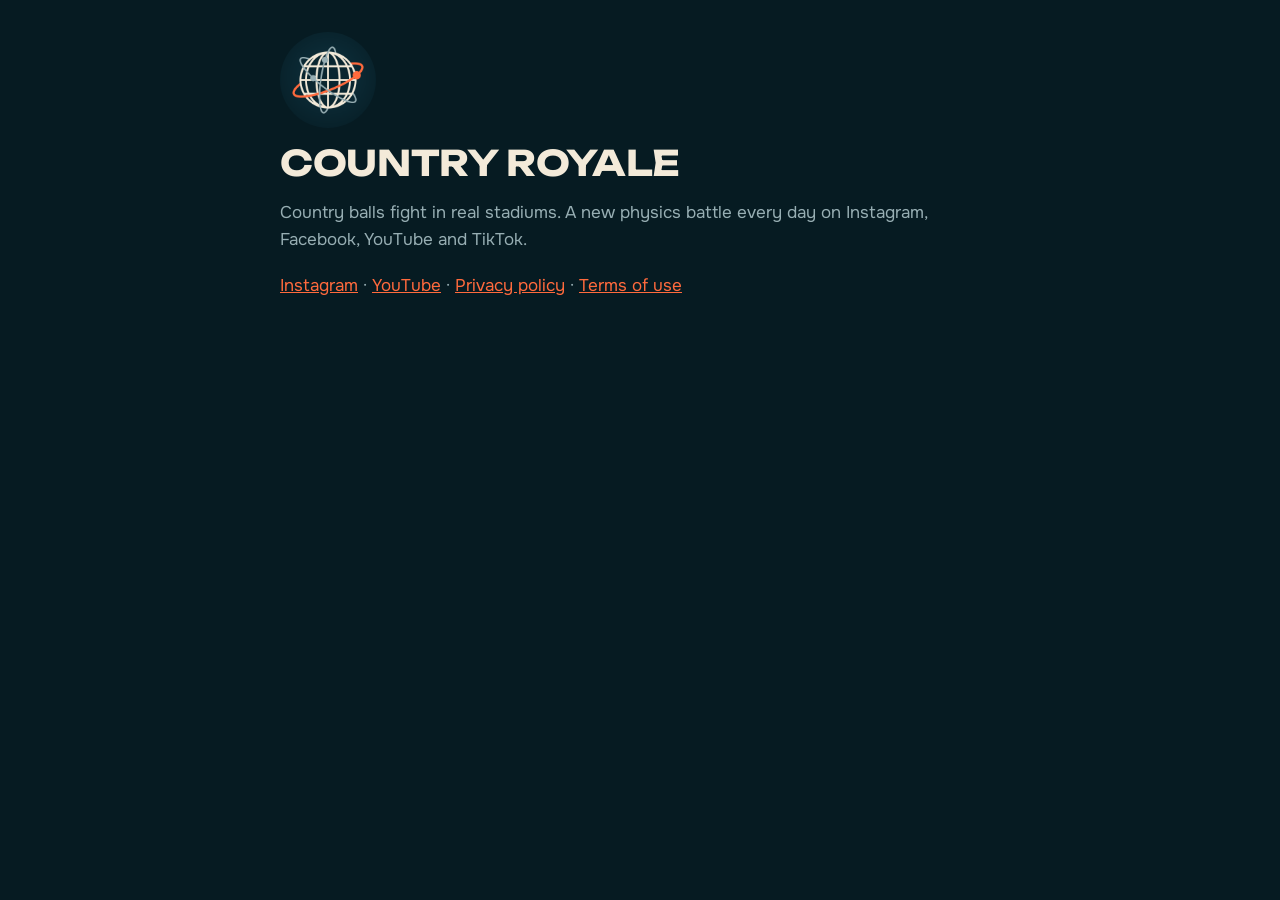
==== index.html @ 69d74d44 "Country Royale site: home, privacy policy, terms of use, TikTok sign-in callback Co-Authored-By: cla" ====
<!doctype html><html lang="en"><head><meta charset="utf-8"><meta name="viewport" content="width=device-width,initial-scale=1"><link rel="stylesheet" href="https://fonts.googleapis.com/css2?family=Unbounded:wght@800&family=Onest:wght@400;600&display=swap"><link rel="stylesheet" href="style.css"><title>Country Royale</title></head><body><main><img src="logo.png" alt="Country Royale globe logo"><h1>Country Royale</h1>
<p>Country balls fight in real stadiums. A new physics battle every day on Instagram, Facebook, YouTube and TikTok.</p>
<p><a href="https://www.instagram.com/countryroyale.arena/">Instagram</a> · <a href="https://www.youtube.com/channel/UC2Q1blw5bgrXdc72QNZ1a7w">YouTube</a> · <a href="privacy.html">Privacy policy</a> · <a href="terms.html">Terms of use</a></p></main></body></html>
---- style.css ----
:root{--teal:#0A2630;--deep:#061B22;--sand:#F3EAD9;--coral:#FF6A3D;--sea:#97AEB3;color-scheme:dark}
*{box-sizing:border-box}body{margin:0;background:var(--deep);color:var(--sand);font:17px/1.6 Onest,system-ui,sans-serif;padding:32px 16px 64px}
main{max-width:720px;margin:0 auto;display:grid;gap:18px}h1,h2{font-family:Unbounded,system-ui,sans-serif;text-transform:uppercase;letter-spacing:-.01em;margin:0}
h1{font-size:2.2rem;line-height:1}h2{font-size:1.1rem;margin-top:12px}p,li{color:var(--sea);margin:0}a{color:var(--coral)}img{width:96px;height:96px;border-radius:50%}
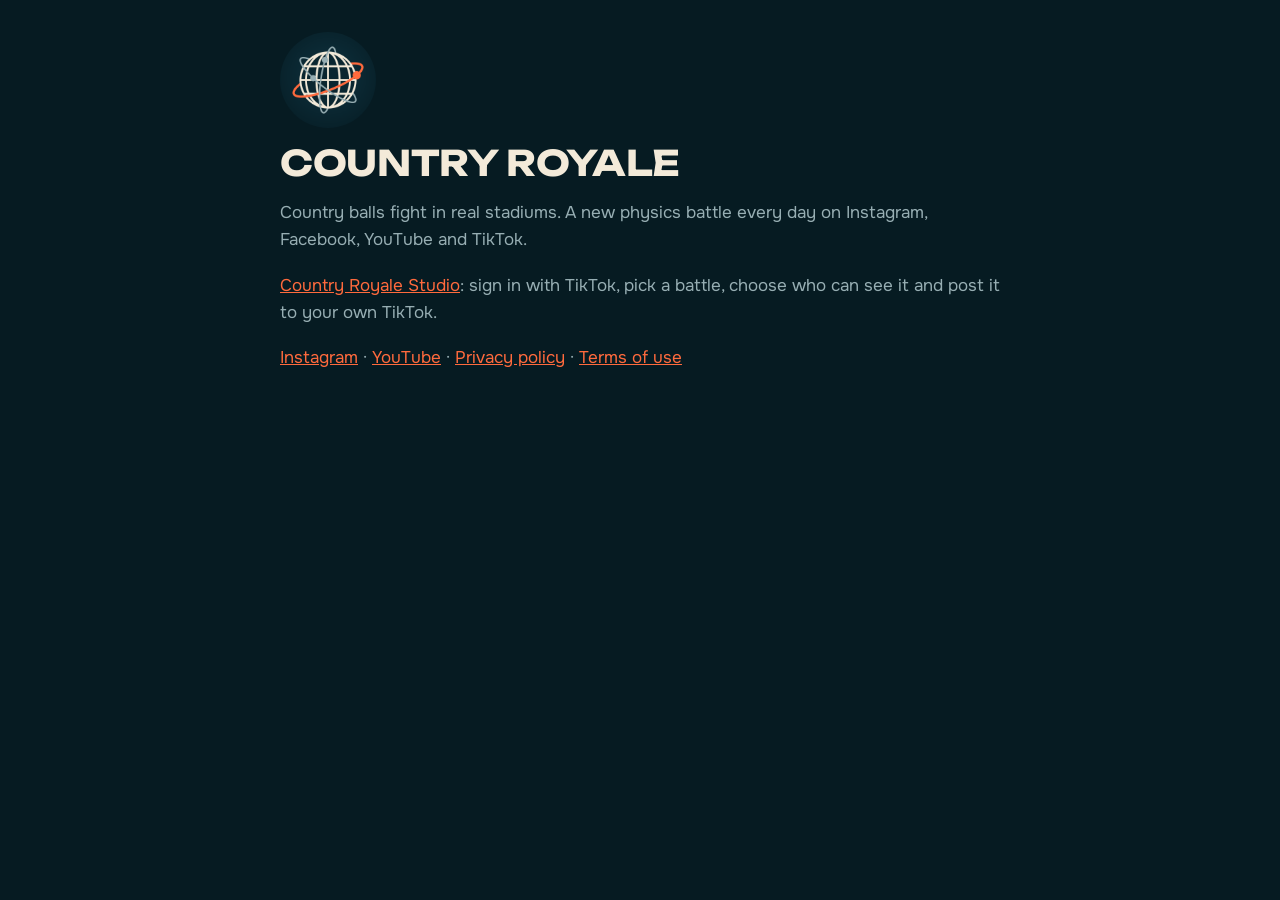
==== commit 61d1bcac: "Site: Country Royale Studio on the home page, privacy policy and terms" ====
--- a/index.html
+++ b/index.html
@@ -1,3 +1,4 @@
 <!doctype html><html lang="en"><head><meta charset="utf-8"><meta name="viewport" content="width=device-width,initial-scale=1"><link rel="stylesheet" href="https://fonts.googleapis.com/css2?family=Unbounded:wght@800&family=Onest:wght@400;600&display=swap"><link rel="stylesheet" href="style.css"><title>Country Royale</title></head><body><main><img src="logo.png" alt="Country Royale globe logo"><h1>Country Royale</h1>
 <p>Country balls fight in real stadiums. A new physics battle every day on Instagram, Facebook, YouTube and TikTok.</p>
+<p><a href="studio/">Country Royale Studio</a>: sign in with TikTok, pick a battle, choose who can see it and post it to your own TikTok.</p>
 <p><a href="https://www.instagram.com/countryroyale.arena/">Instagram</a> · <a href="https://www.youtube.com/channel/UC2Q1blw5bgrXdc72QNZ1a7w">YouTube</a> · <a href="privacy.html">Privacy policy</a> · <a href="terms.html">Terms of use</a></p></main></body></html>
